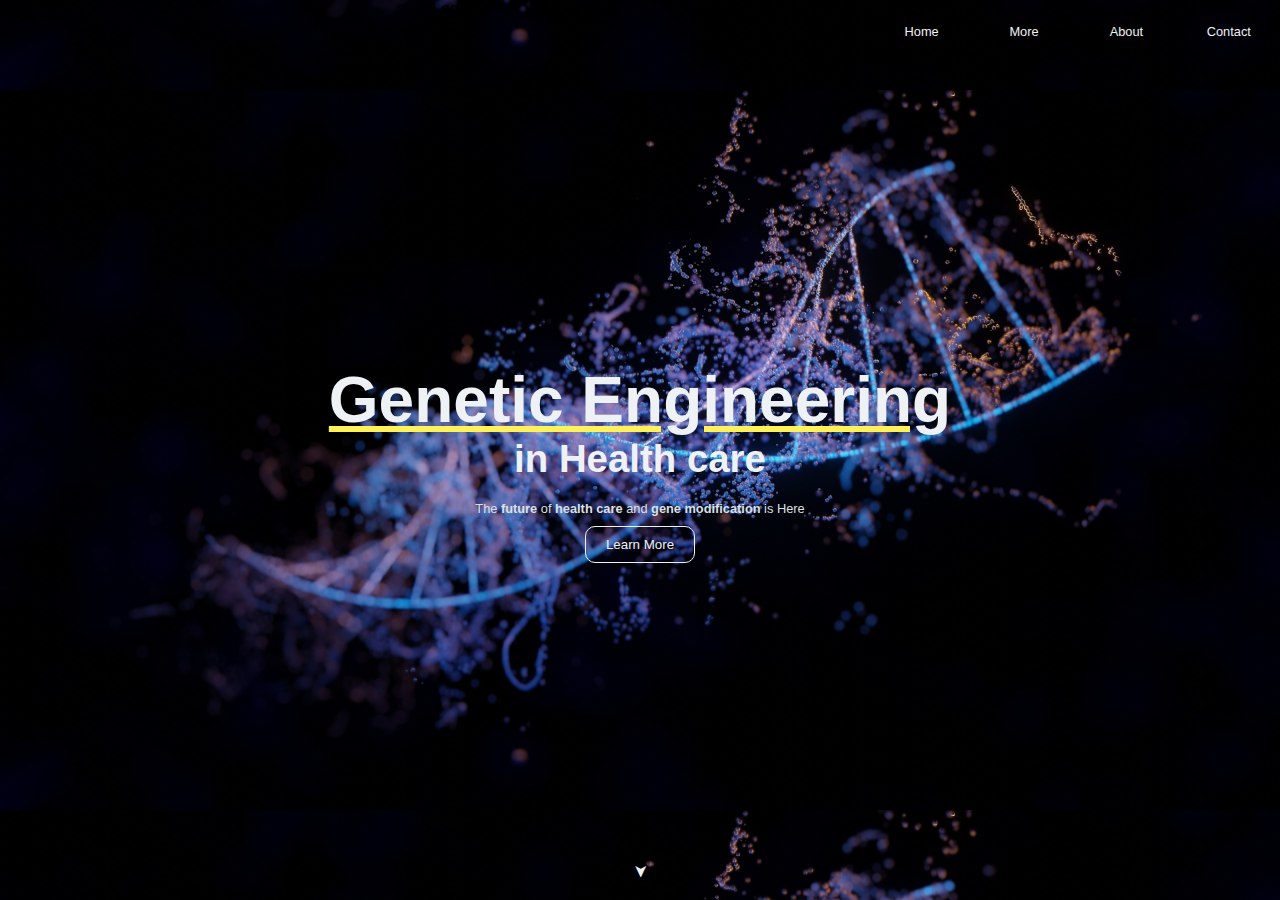
==== Pages/home.html @ 0e8043b5 "Add files via upload" ====
<!DOCTYPE html>
<html lang="en">
<head>
    <meta charset="UTF-8">
    <meta name="viewport" content="width=device-width, initial-scale=1.0">
    <link rel="stylesheet" href="../Styles/common.css">
    <link rel="stylesheet" href="../Styles/home.css">
    <title>Home</title>
</head>
<body>
    <div id="header-container">
        <div>side</div>
        Logo
        <div id="header-button-container">
            <button class="header-buttons">Home</button>
            <button class="header-buttons">More</button>
            <button class="header-buttons">About</button>
            <button class="header-buttons">Contact</button>
        </div>
    </div>
    <div id="front-container">
        <div></div>
        <div id="front-title-container">
            <h1>Genetic Engineering</h1>
            <h3>in Health care</h3>
            <p>The <b>future</b> of <b>health care</b> and <b>gene modification</b> is Here</p>
            <button id="front-more-button">Learn More</button>
        </div>
        <h5>➤</h5>
    </div>
</body>
</html>
---- Styles/common.css ----
:root{
    --light-text:#dce0e4;
    --text:#eff2f5;
    --transparent: #00000079;
    --darker:#0d1013;
    --dark:#12161a;
    --med:#1a2128;
    --contrast:#fff158;
}

*{
    font-family: 'Gill Sans', 'Gill Sans MT', Calibri, 'Trebuchet MS', sans-serif;
    margin:0;
    padding:0;
    -webkit-user-select: none; /* Safari */
    -ms-user-select: none; /* IE 10 and IE 11 */
    user-select: none; /* Standard syntax */
}

#header-container{
    display: flex;
    align-items: stretch;

    justify-content: space-between;

    /* background-color: var(--transparent); */

    width: 100%;
    height: 7vh;
}

#header-button-container{
    display: flex;
    align-items: stretch;
    flex-direction: row;
}

.header-buttons{
    width: 8vw;
    text-align: center;
    color: var(--text);
    background-color: transparent;
    border: none;
}

.header-buttons {
    display: inline-block;
    position: relative;
    background-color: transparent;
    color:var(--text);
    font-size: 1vw;
}

.header-buttons::after {
    content: '';
    position: absolute;
    width: 100%;
    transform: scaleX(0);
    height: 2px;
    bottom: 0;
    left: 0;
    background-color: var(--text);
    transform-origin: bottom center;
    transition: transform 0.25s ease-out;
}

.header-buttons:hover::after {
    transform: scaleX(1);
    transform-origin: bottom center;
}
---- Styles/home.css ----
/* Front Page */
body{
    display: flex;
    flex-direction: column;
    margin:0;
    border:0;
    background-image: url("../Assets/background.jpg");
    background-position: center;
    background-size: 100%;
    animation-name: background-bs;
    animation-duration: 30s;
    animation-iteration-count: infinite;
}

#front-container{
    display: flex;
    flex-direction: column;
    justify-content: space-between;
    align-items: center;
    height: 93vh;
    
}

@keyframes background-bs{
    0% {background-size: 100%;}
    50% {background-size: 120%;}
    100% {background-size: 100%;}
}

#front-title-container{
    display: flex;
    flex-direction: column;
    align-items: center;
    justify-content:center;
}

#front-title-container>h1{
    font-size:5vw;
    color: var(--text);
    font-family: Helvetica, sans-serif;
    text-decoration: underline;
    text-decoration-color: var(--contrast);
}

#front-title-container>h3{
    font-size:3vw;
    color: var(--text);
    font-family: Helvetica, sans-serif;
}

#front-title-container>p{
    font-size:1vw;
    margin-top: 20px;
    color: var(--light-text);
}

#front-container>h5{
    font-size:1.2vw;
    color: var(--text);
    margin-bottom:20px;
    transition: font-size 1s;
    transform: rotate(90deg);
    animation-name: hover;
    animation-timing-function: linear;
    animation-duration:3s;
    animation-iteration-count: infinite;
}

#front-container>h5:hover{
    font-size:1.7vw;
}

@keyframes hover{
    0% {transform: translateY(0px) rotate(90deg);}
    25% {transform: translateY(5px) rotate(90deg);}
    50% {transform: translateY(0px) rotate(90deg);}
    75% {transform: translateY(-5px) rotate(90deg);}
    100% {transform: translateY(0px) rotate(90deg);}
}

#front-more-button{
    background-color: transparent;
    border: solid var(--text);
    border-width: 1px;
    color: var(--text);
    padding: 10px 20px;
    margin-top: 10px;
    border-radius: 10px;
    transition: border-width 0.1s;
}

#front-more-button:hover{
    background-color: var(--transparent);
    border-width: 2px;
}
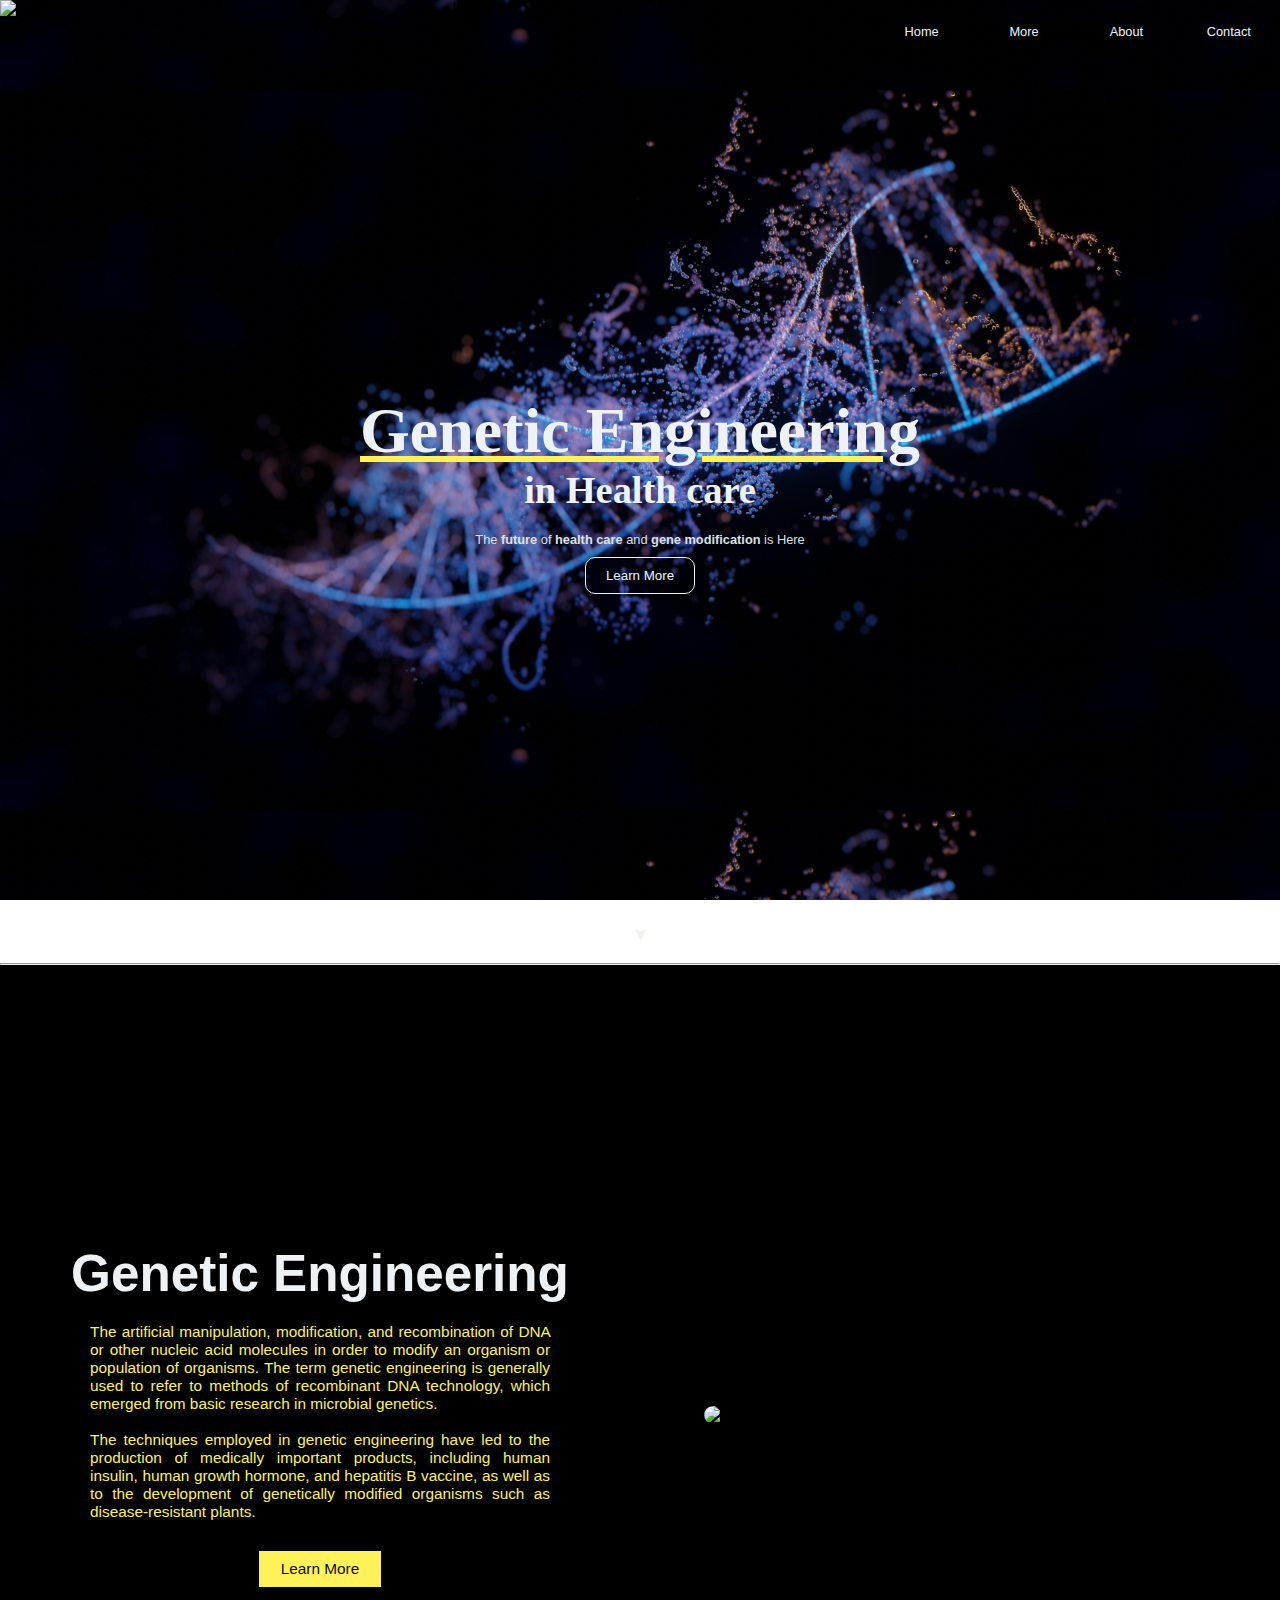
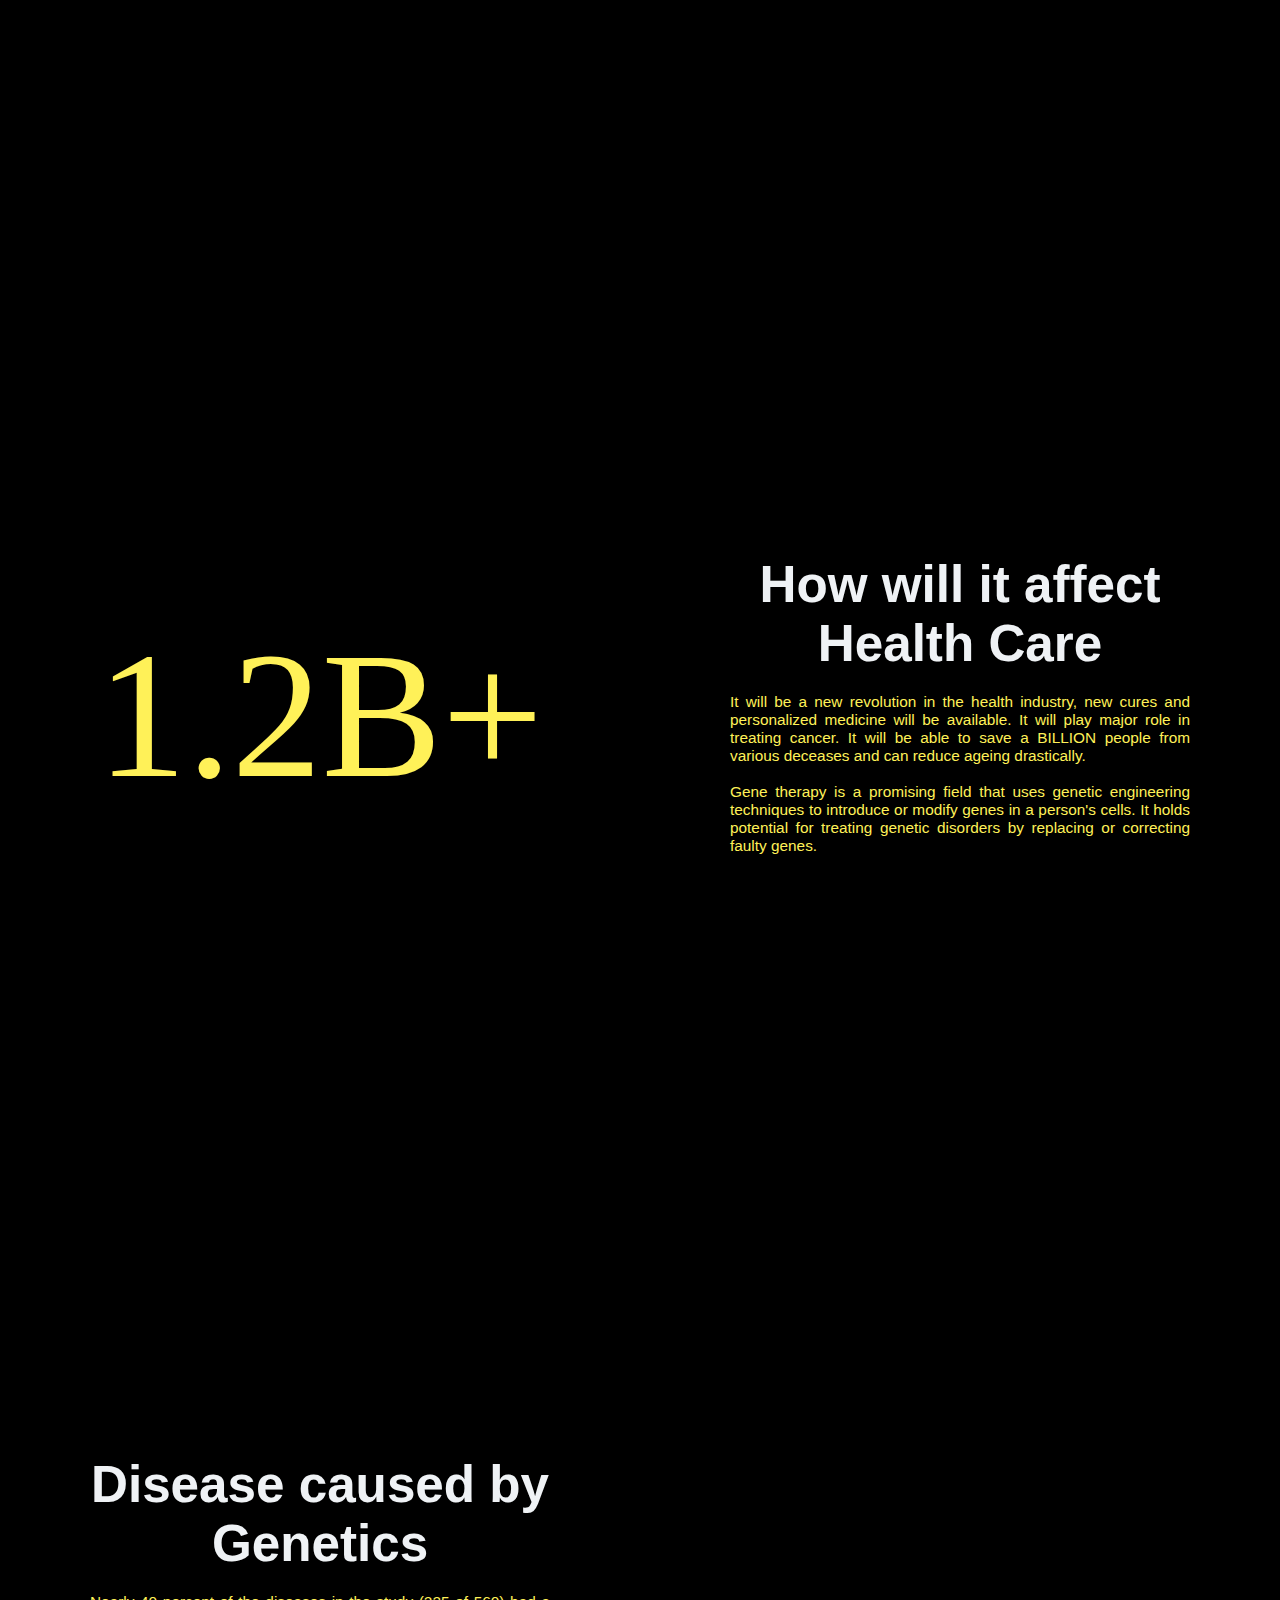
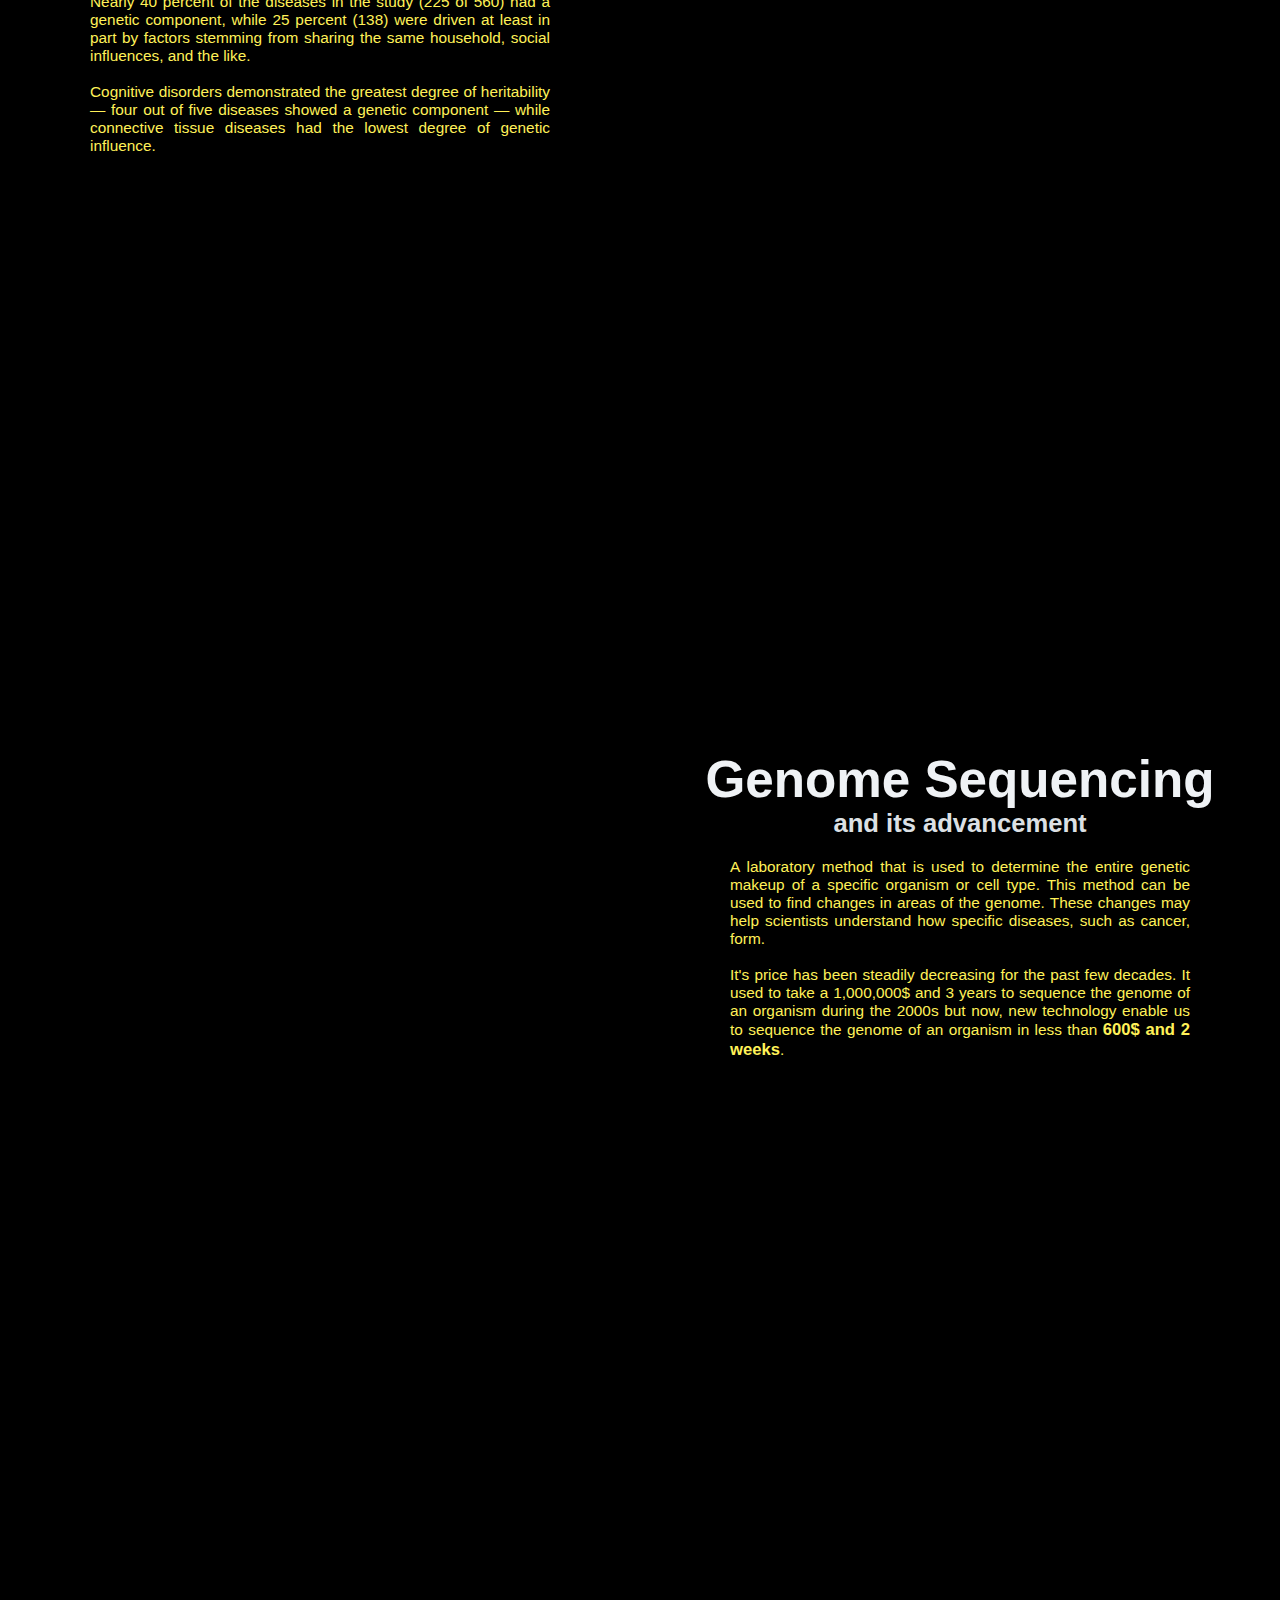
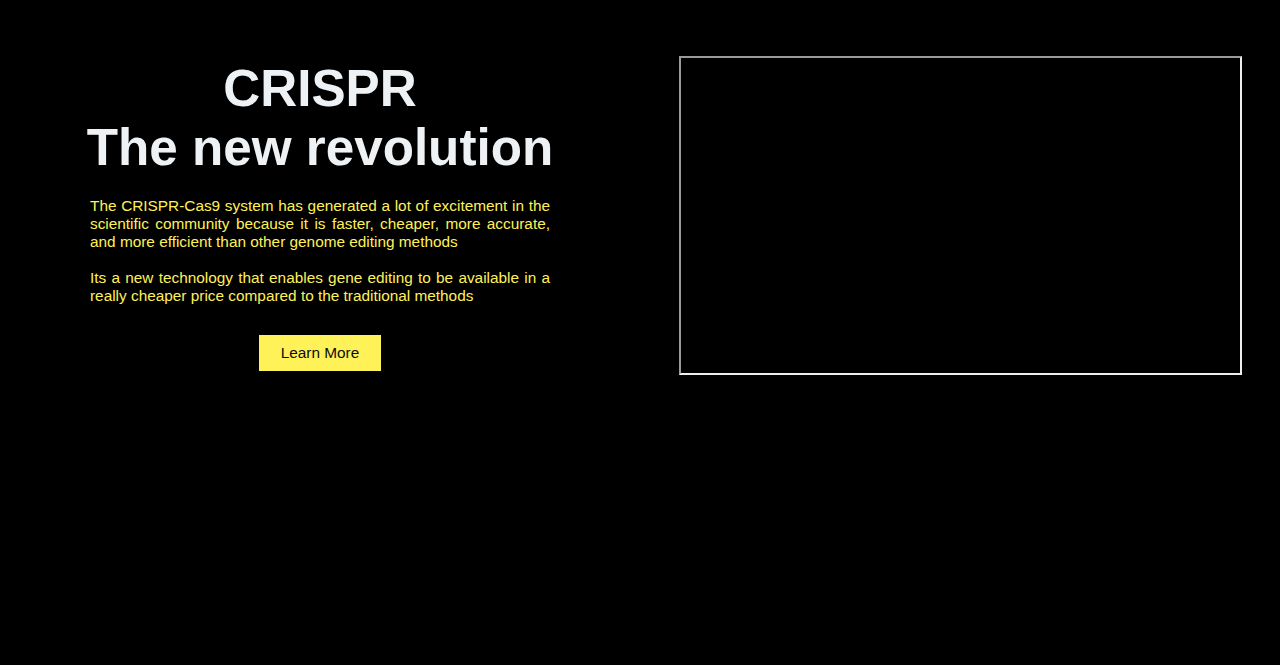
==== commit aa75a30f: "Add files via upload" ====
--- a/Pages/home.html
+++ b/Pages/home.html
@@ -5,28 +5,167 @@
     <meta name="viewport" content="width=device-width, initial-scale=1.0">
     <link rel="stylesheet" href="../Styles/common.css">
     <link rel="stylesheet" href="../Styles/home.css">
+    <script src="https://cdn.jsdelivr.net/npm/chart.js"></script>
     <title>Home</title>
 </head>
 <body>
     <div id="header-container">
-        <div>side</div>
+        <img src="../Assets/Logo.png" alt="Logo" width="70vw" height="70vw">
         Logo
         <div id="header-button-container">
             <button class="header-buttons">Home</button>
-            <button class="header-buttons">More</button>
-            <button class="header-buttons">About</button>
-            <button class="header-buttons">Contact</button>
+            <button class="header-buttons" onclick="window.location = './more.html'">More</button>
+            <button class="header-buttons" onclick="window.location = './about.html'">About</button>
+            <button class="header-buttons" onclick="window.location = './contact.html'">Contact</button>
         </div>
     </div>
-    <div id="front-container">
-        <div></div>
-        <div id="front-title-container">
-            <h1>Genetic Engineering</h1>
-            <h3>in Health care</h3>
-            <p>The <b>future</b> of <b>health care</b> and <b>gene modification</b> is Here</p>
-            <button id="front-more-button">Learn More</button>
+    <div id="cover">
+        <div id="front-container">
+            <div></div>
+            <div id="front-title-container">
+                <h1>Genetic Engineering</h1>
+                <h3>in Health care</h3>
+                <p>The <b>future</b> of <b>health care</b> and <b>gene modification</b> is Here</p>
+                <button id="front-more-button" onclick="window.location = '#GeneEng-main'">Learn More</button>
+            </div>
+            <h5>➤</h5>
         </div>
-        <h5>➤</h5>
     </div>
+    <hr>
+    <div class="screen-container" >
+        <div class="content-seperator" id="GeneEng-main">
+            <h1 >Genetic Engineering</h1>
+            <p>
+                <!-- Genetic engineering is a field of biotechnology that involves manipulating the 
+                genetic material <span class="white">(DNA)</span> of organisms to alter their traits or characteristics. 
+                It allows scientists to introduce or modify specific genes in an organism's genome, 
+                leading to changes in its <span class="white">phenotype</span> (observable traits) or function. This process can 
+                have applications in various areas, including agriculture, medicine, and industry, with 
+                the aim of improving crop yields, developing <span class="white">new treatments for diseases</span>, or creating 
+                novel biological products. -->
+
+                The artificial <span class="white">manipulation</span>, <span class="white">modification</span>, and <span class="white">recombination</span> of <span class="white">DNA</span> or other nucleic acid
+                molecules in order to modify an organism or population of organisms. The term <span class="white">genetic engineering</span> 
+                is generally used to refer to methods of recombinant <span class="white">DNA</span> technology, which
+                emerged from basic research in microbial genetics. <br><br> The techniques employed in genetic 
+                engineering have led to the production of medically important products, including 
+                <span class="white">human insulin</span>, <span class="white">human growth hormone</span>, and <span class="white">hepatitis B vaccine</span>, as well as to the development
+                of genetically modified organisms such as <span class="white">disease-resistant plants</span>.
+            </p>
+            <button class="learnmore-button" onclick="window.location = './more.html#GeneEng-more'">Learn More</button>
+        </div>
+        <div class="content-seperator" style="display:flex; justify-content: center; align-items: center;">
+            <img src="../Assets/DNAs.png" alt="dna" class="image">
+        </div>
+    </div>
+    <!-- <hr> -->
+    <div class="screen-container">
+        
+        <div class="content-seperator" style="display:flex; justify-content: center; align-items: center;">
+            <span style="color: var(--contrast);font-size: 20vh;font-family: fantasy;">1.2B+</span>            
+        </div>
+        <div class="content-seperator">
+            <h1>How will it affect <br>Health Care</h1>
+            <p>
+                It will be a new revolution in the health industry, new cures and <span class="white">personalized medicine</span>
+                will be available. It will play major role in treating <span class="white">cancer</span>. It will be able to save
+                a <span class="white">BILLION</span> people from various deceases and can reduce ageing drastically. <br><br>
+
+                Gene therapy is a promising field that uses <span class="white">genetic engineering</span> techniques to 
+                introduce or <span class="white">modify genes</span> in a person's cells. It holds potential for treating 
+                genetic disorders by replacing or correcting faulty genes.
+            </p>
+        </div>
+    </div>
+    <!-- <hr> -->
+    <div class="screen-container">
+        <div class="content-seperator">
+            <h1>Disease caused by Genetics </h1>
+            <p>
+                Nearly <span class="white">40 percent</span> of the diseases in the study (225 of 560) 
+                had a <span class="white">genetic component</span>, while 25 percent (138) were driven at least in part by 
+                factors stemming from sharing the same household, social influences, and the like.<br><br> 
+                <span class="white">Cognitive disorders</span> demonstrated the greatest degree of 
+                heritability — <span class="white">four out of five diseases </span> showed a genetic 
+                component — while <span class="white">connective tissue</span> diseases had the 
+                lowest degree of genetic influence.
+            </p>
+        </div>
+        <div class="content-seperator" style="display:flex; justify-content: center; align-items: center;">
+            <div class="container chart" data-size="300" data-value="40" data-arrow="up"></div>
+        </div>
+    </div>
+    <!-- <hr> -->
+    <div class="screen-container">
+        
+        <div class="content-seperator" style="display:flex; justify-content: center; align-items: center;">
+            <canvas id="cost-chart"></canvas>            
+        </div>
+        <div class="content-seperator">
+            <h1>Genome Sequencing <br></h1>
+            <h3>and its advancement</h3>
+            <p>
+                A <span class="white">laboratory</span> method that is used to determine the entire <span class="white">genetic makeup</span> of a specific 
+                <span class="white">organism</span> or cell type. This method can be used to find changes in areas of the genome. 
+                These changes may help <span class="white">scientists</span> understand how specific <span class="white">diseases</span>, such as cancer, form.
+                <br><br>
+                It's price has been steadily <span class="white">decreasing</span> for the past few decades. It used to take a
+                <span class="white">1,000,000$ and 3 years</span> to sequence the genome of an organism during the 2000s but
+                now, new technology enable us to sequence the genome of an organism in less than <b><span class="white" style="font-size: 1.3vw;">600$ and 2 weeks</span></b>.
+            </p>
+        </div>
+    </div>
+    <!-- <hr> -->
+    <div class="screen-container">
+        <div class="content-seperator" >
+            <h1>CRISPR <br>The new revolution</h1>
+            <p>
+                The <span class="white">CRISPR-Cas9</span> system has generated a lot of excitement in the scientific community 
+                because it is <span class="white">faster, cheaper, more accurate</span>, and more <span class="white">efficient</span> than other genome 
+                editing methods
+                <br><br>
+                Its a new technology that enables gene editing to be available in a really <span class="white">cheaper</span> price
+                compared to the traditional methods
+            </p>
+            <button class="learnmore-button" onclick="window.location = './more.html#CRISPR-more'">Learn More</button>
+        </div>
+        <div class="content-seperator" style="display:flex; justify-content: center; align-items: center;">
+            <iframe width="559" height="315"
+            src="https://www.youtube.com/embed/jAhjPd4uNFY">
+            </iframe>        
+        </div>
+    </div>
+    <script src="../Scripts/donut-chart.js"></script>
+    <script>
+        const ctx = document.getElementById('cost-chart');
+      
+        new Chart(ctx, {
+          type: 'line',
+          data: {
+            labels: ["2007","2010","2014","Now"],
+            datasets: [{
+                label: 'Cost in $',
+                data: [1000000, 100000, 1000, 600],
+                borderWidth: 1,
+                backgroundColor: '#ffea0011',
+                borderColor:'#ffea00',
+                color:'#ffea00'
+            }]
+          },
+          options: {
+            scales: {
+              y: {
+                beginAtZero: true
+              }
+            },
+            plugins: {
+                title: {
+                    display: true,
+                    text: 'Cost of Genome Sequencing'
+                }
+            },
+          },
+        });
+      </script>
 </body>
 </html>--- a/Styles/home.css
+++ b/Styles/home.css
@@ -3,21 +3,26 @@
     display: flex;
     flex-direction: column;
     margin:0;
-    border:0;
+    border:0;  
     background-image: url("../Assets/background.jpg");
     background-position: center;
     background-size: 100%;
+    background-attachment: fixed;
     animation-name: background-bs;
     animation-duration: 30s;
-    animation-iteration-count: infinite;
+    animation-iteration-count: infinite; 
 }
+
+/* #cover{
+    
+} */
 
 #front-container{
     display: flex;
     flex-direction: column;
     justify-content: space-between;
     align-items: center;
-    height: 93vh;
+    height: 100vh;
     
 }
 
@@ -37,7 +42,7 @@
 #front-title-container>h1{
     font-size:5vw;
     color: var(--text);
-    font-family: Helvetica, sans-serif;
+    font-family: 'Trebuchet MS';
     text-decoration: underline;
     text-decoration-color: var(--contrast);
 }
@@ -45,7 +50,7 @@
 #front-title-container>h3{
     font-size:3vw;
     color: var(--text);
-    font-family: Helvetica, sans-serif;
+    font-family: 'Trebuchet MS';
 }
 
 #front-title-container>p{
@@ -92,4 +97,95 @@
 #front-more-button:hover{
     background-color: var(--transparent);
     border-width: 2px;
-}+}
+
+.screen-container{
+    display:flex;
+    flex-direction: row;
+    height: 100vh;
+    background-color: black;
+
+    background-image: url("../Assets/background-dark.jpg");
+    background-position: center;
+    background-size: 100%;
+    background-attachment: fixed;
+    animation-name: background-bs;
+    animation-duration: 30s;
+    animation-iteration-count: infinite;
+}
+
+.content-seperator{
+    display: flex;
+    flex-direction: column;
+    align-items: center;
+    justify-content:center;
+    width: 50vw;
+}
+
+.content-seperator>h1{
+    color: var(--text);
+    font-size: 4vw;
+    align-items: center;
+    text-align: center;
+}
+
+.content-seperator>h3{
+    color: var(--light-text);
+    font-size: 2vw;
+}
+
+.content-seperator>p{
+    color: var(--contrast);
+    padding: 20px 90px;
+    font-size: 1.2vw;
+    text-align: justify;
+
+    
+}
+
+.learnmore-button{
+    margin-top: 10px;
+    padding: 7px 20px;
+    font-size: 1.2vw;
+    align-self: center;
+
+    background-color: var(--contrast);
+    color: #0c0c0c;
+    border-style:solid;
+    border-color: var(--contrast);
+
+    transition: all 0.3s;
+}
+
+.learnmore-button:hover{
+    background-color: transparent;
+    color: var(--contrast);
+}
+
+.image{
+    width:40vw; 
+    /* border:4px solid var(--contrast);  */
+    border-radius: 20px;
+    /* transition: transform 1s; */
+    animation-name: rotation;
+    animation-duration: 50s;
+    animation-iteration-count: infinite;
+    animation-timing-function: linear;
+}
+
+/* .image:hover{
+    transform: rotate(65deg);
+} */
+
+@keyframes rotation {
+    0%{
+        transform: scale(100%) rotate(45deg);
+    }
+
+    100%{
+        transform: scale(100%) rotate(360deg);
+    }
+}
+
+/* .wrapper {
+} */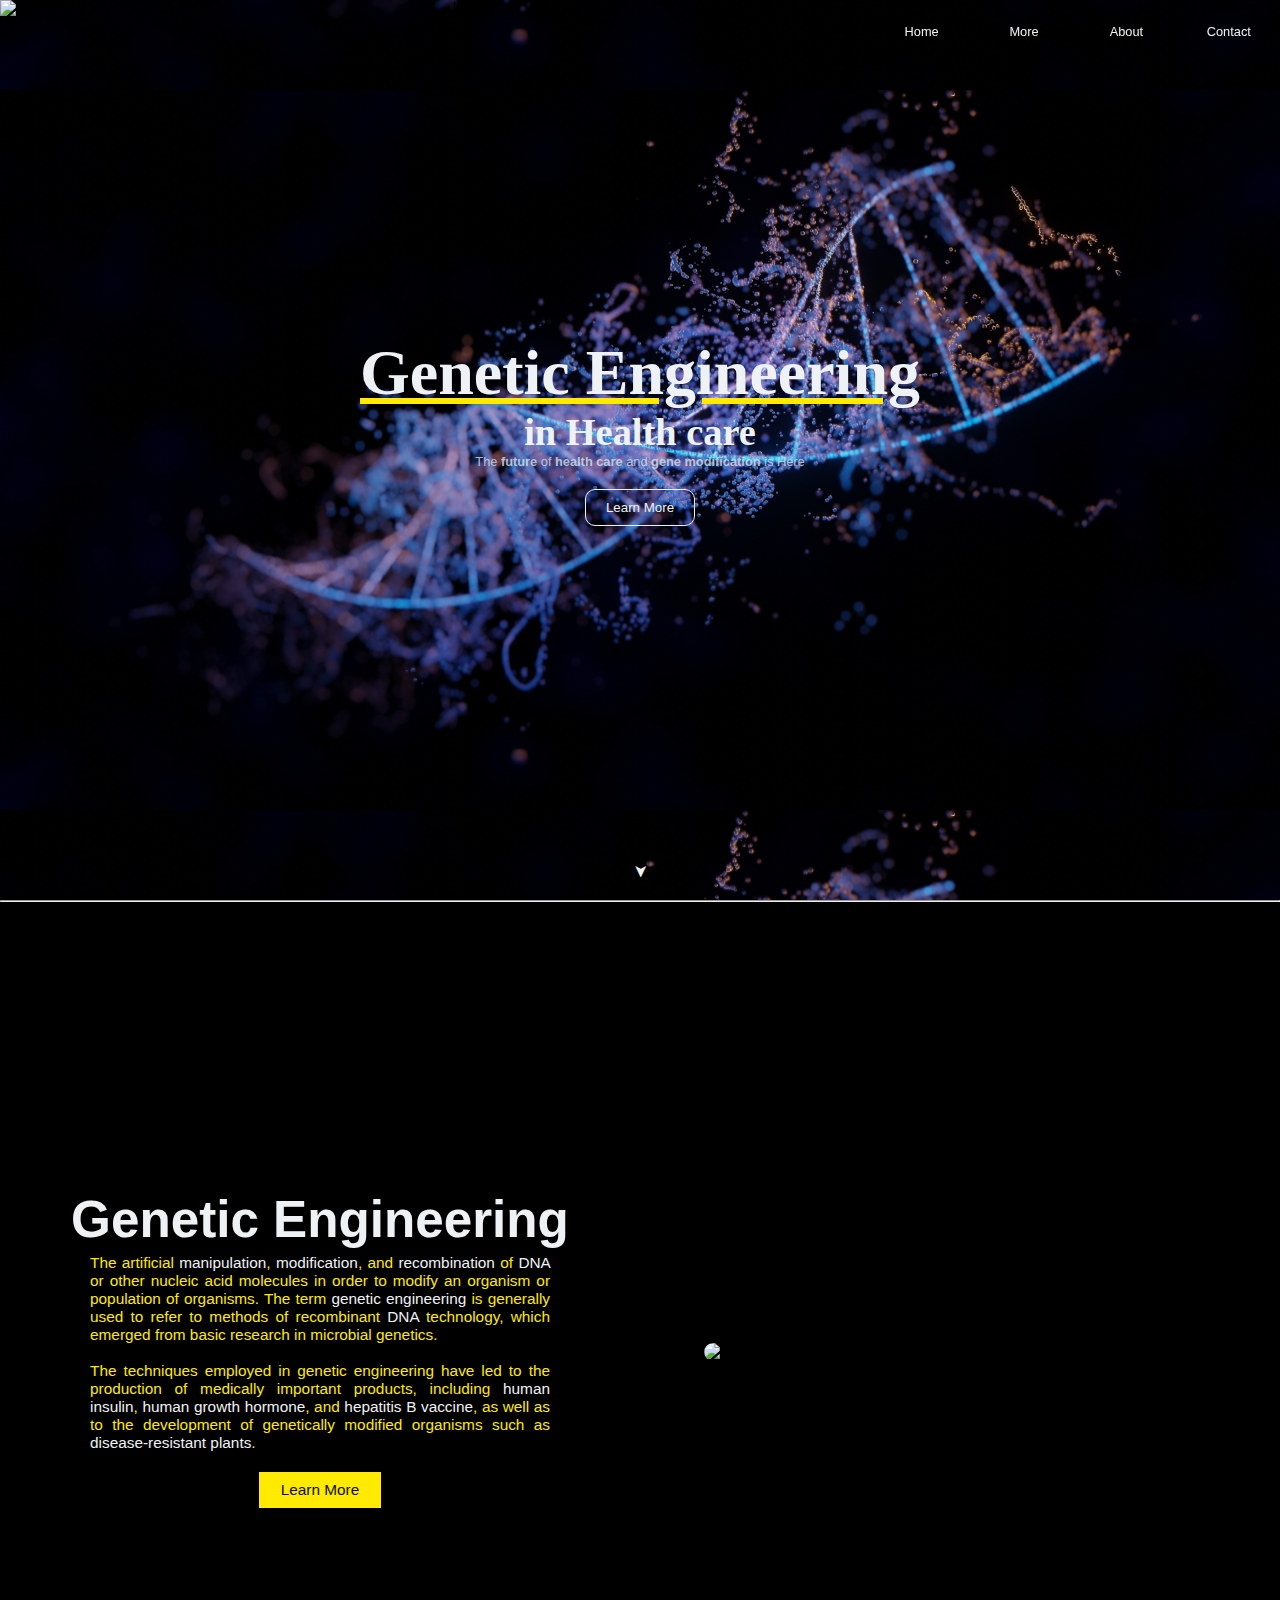
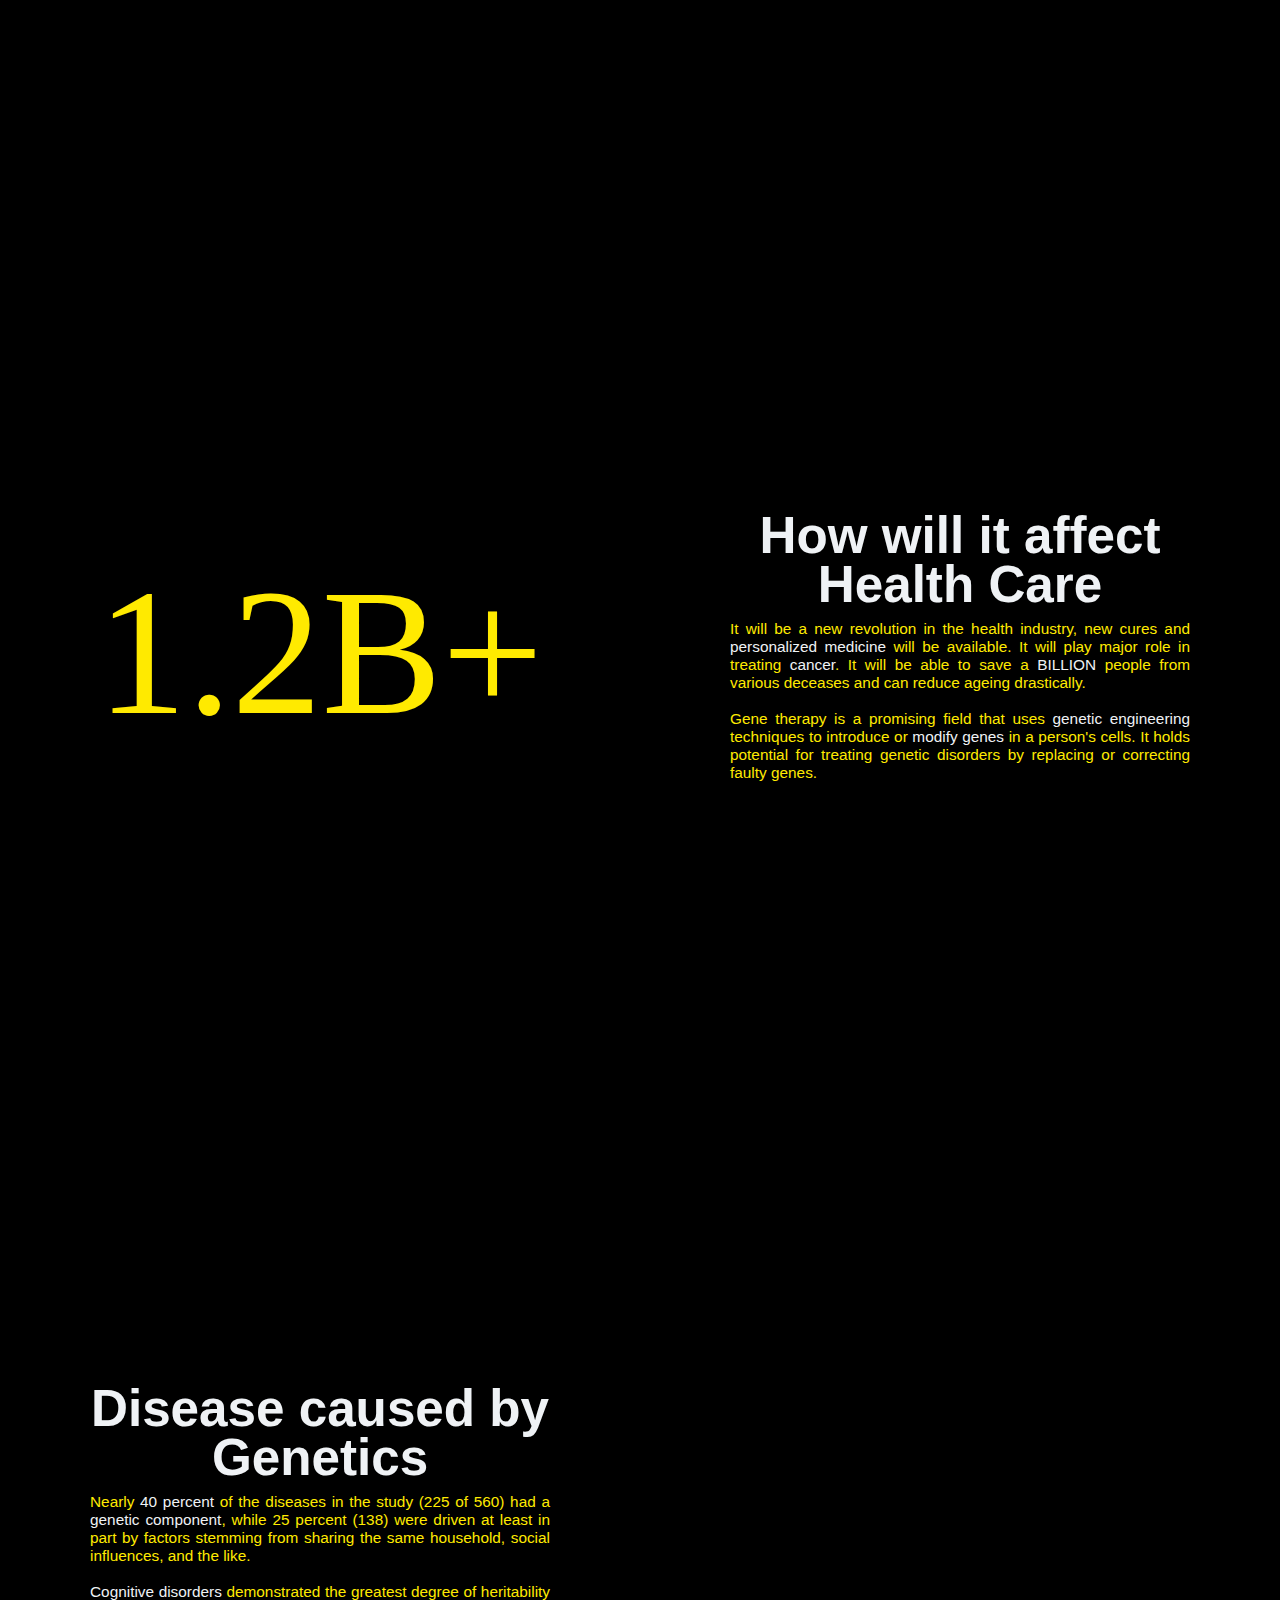
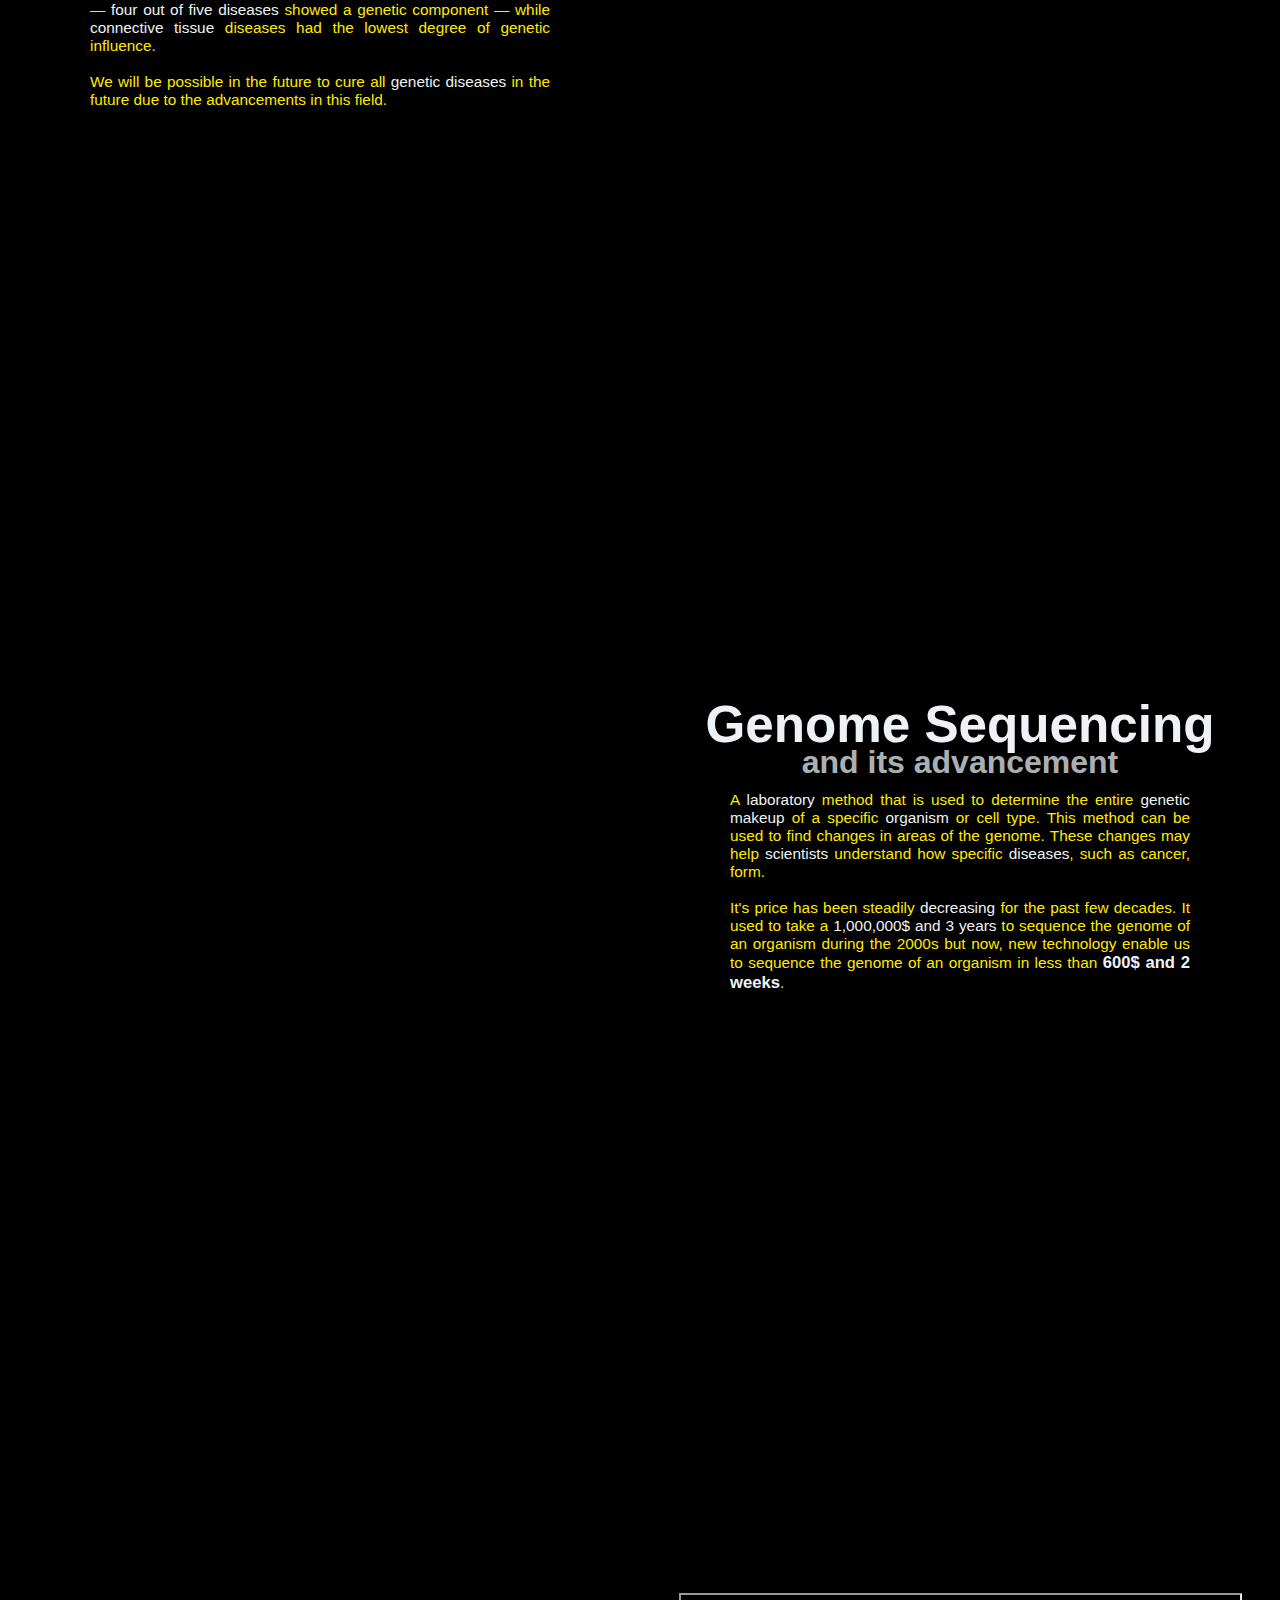
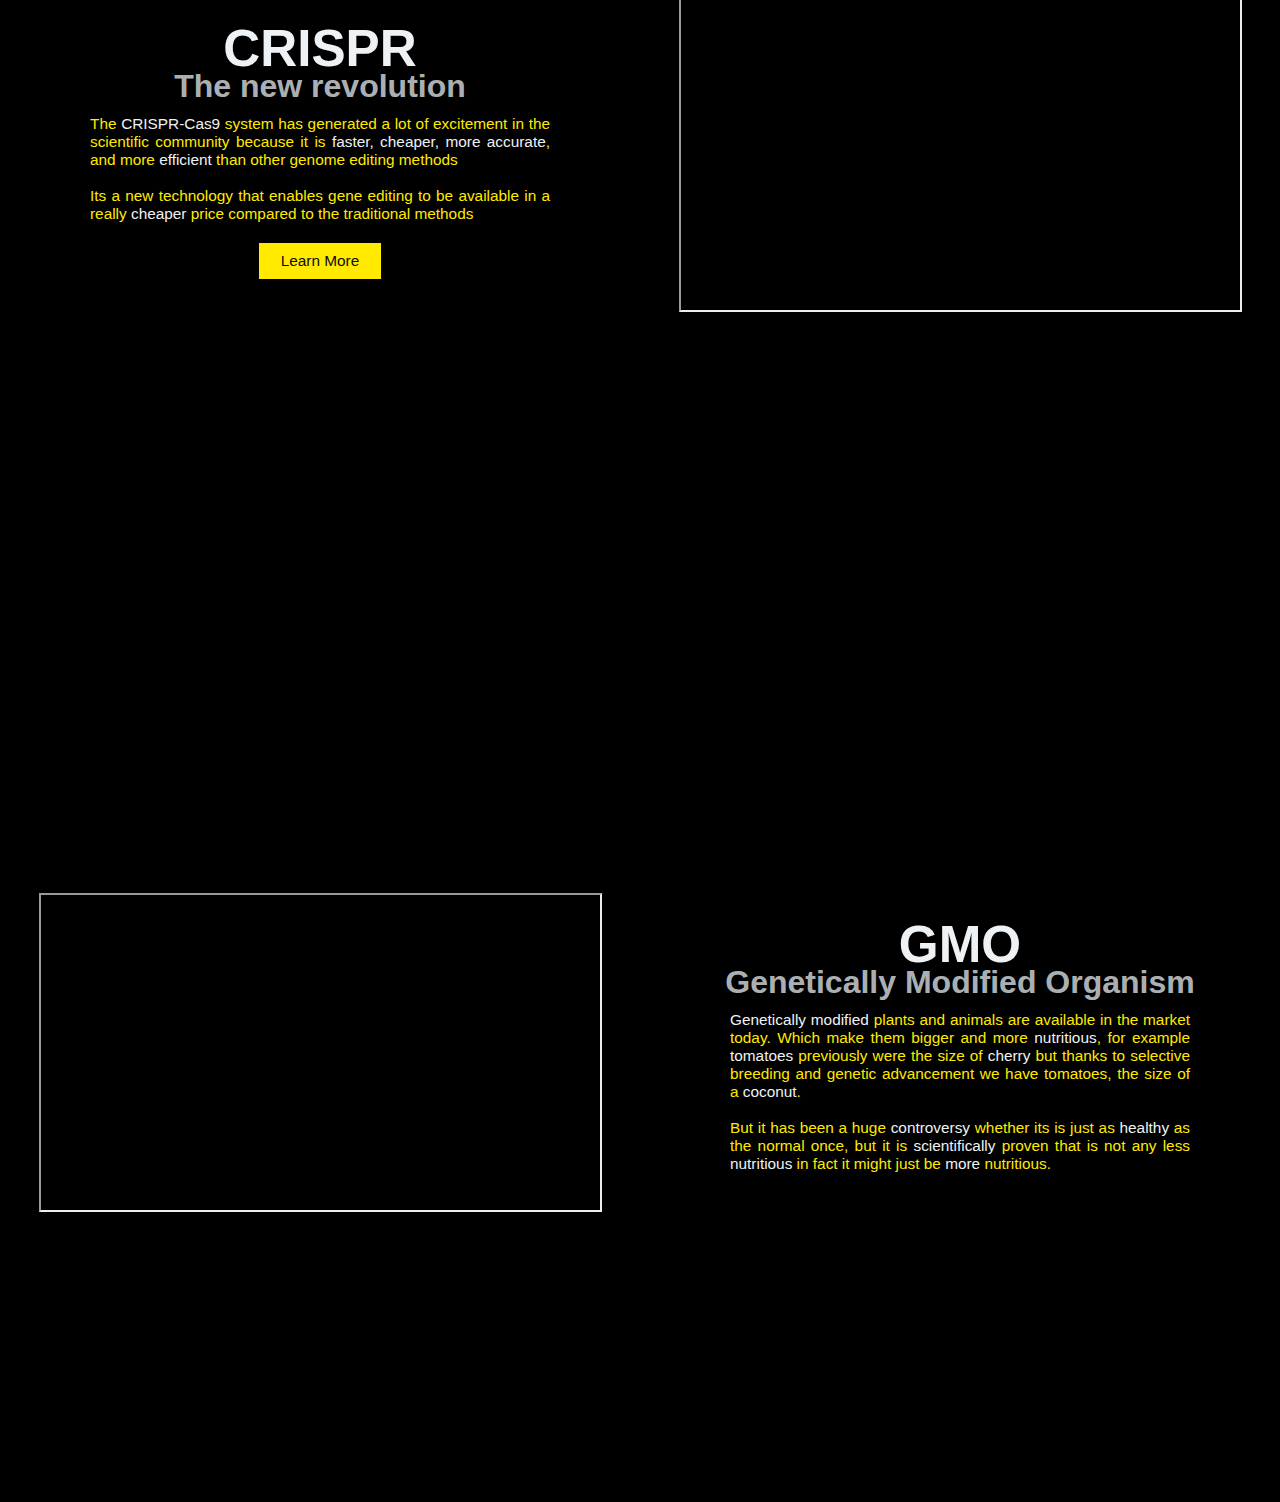
==== commit d69b4e87: "Added ReadMe and About markdown pages" ====
--- a/Pages/home.html
+++ b/Pages/home.html
@@ -89,6 +89,9 @@
                 heritability — <span class="white">four out of five diseases </span> showed a genetic 
                 component — while <span class="white">connective tissue</span> diseases had the 
                 lowest degree of genetic influence.
+                <br><br>
+                We will be possible in the future to cure all <span class="white">genetic diseases</span> in the future due to
+                the advancements in this field.
             </p>
         </div>
         <div class="content-seperator" style="display:flex; justify-content: center; align-items: center;">
@@ -102,7 +105,7 @@
             <canvas id="cost-chart"></canvas>            
         </div>
         <div class="content-seperator">
-            <h1>Genome Sequencing <br></h1>
+            <h1>Genome Sequencing</h1>
             <h3>and its advancement</h3>
             <p>
                 A <span class="white">laboratory</span> method that is used to determine the entire <span class="white">genetic makeup</span> of a specific 
@@ -118,7 +121,8 @@
     <!-- <hr> -->
     <div class="screen-container">
         <div class="content-seperator" >
-            <h1>CRISPR <br>The new revolution</h1>
+            <h1>CRISPR </h1>
+            <h3>The new revolution</h3>
             <p>
                 The <span class="white">CRISPR-Cas9</span> system has generated a lot of excitement in the scientific community 
                 because it is <span class="white">faster, cheaper, more accurate</span>, and more <span class="white">efficient</span> than other genome 
@@ -133,6 +137,22 @@
             <iframe width="559" height="315"
             src="https://www.youtube.com/embed/jAhjPd4uNFY">
             </iframe>        
+        </div>
+    </div>
+    <div class="screen-container">
+        <div class="content-seperator" style="display:flex; justify-content: center; align-items: center;">
+            <iframe width="559" height="315"
+            src="https://www.youtube.com/embed/7TmcXYp8xu4">
+            </iframe>        
+        </div>
+        <div class="content-seperator">
+            <h1>GMO</h1>
+            <h3>Genetically Modified Organism</h3>
+            <p>
+                <span class="white">Genetically modified</span> plants and animals are available in the market today. Which make them bigger and more <span class="white">nutritious</span>, for example <span class="white">tomatoes</span> previously were the size of <span class="white">cherry</span> but thanks to selective breeding and genetic advancement we have tomatoes, the size of a <span class="white">coconut</span>.
+                <br><br>
+                But it has been a huge <span class="white">controversy</span> whether its is just as <span class="white">healthy</span> as the normal once, but it is <span class="white">scientifically</span> proven that is not any less <span class="white">nutritious</span> in fact it might just be <span class="white">more</span> nutritious.
+            </p>
         </div>
     </div>
     <script src="../Scripts/donut-chart.js"></script>
--- a/Styles/common.css
+++ b/Styles/common.css
@@ -1,11 +1,13 @@
 :root{
-    --light-text:#dce0e4;
+    --light-text:#dce0e4ce;
     --text:#eff2f5;
     --transparent: #00000079;
     --darker:#0d1013;
     --dark:#12161a;
     --med:#1a2128;
-    --contrast:#fff158;
+    --contrast:#ffea00;
+    --orange:#ffb62f;
+    --light-orange:#f8b332e2;
 }
 
 *{
@@ -17,12 +19,24 @@
     user-select: none; /* Standard syntax */
 }
 
+body {
+    -ms-overflow-style: none;  /* Internet Explorer 10+ */
+    scrollbar-width: none;  /* Firefox */
+}
+body::-webkit-scrollbar { 
+    display: none;  /* Safari and Chrome */
+}
+
 #header-container{
     display: flex;
     align-items: stretch;
 
     justify-content: space-between;
 
+    position: fixed;
+    top: 0px;
+    right: 0px;
+    z-index: 5000;
     /* background-color: var(--transparent); */
 
     width: 100%;
@@ -30,6 +44,7 @@
 }
 
 #header-button-container{
+    
     display: flex;
     align-items: stretch;
     flex-direction: row;
@@ -61,7 +76,7 @@
     left: 0;
     background-color: var(--text);
     transform-origin: bottom center;
-    transition: transform 0.25s ease-out;
+    transition: transform 0.25s linear;
 }
 
 .header-buttons:hover::after {
@@ -69,3 +84,21 @@
     transform-origin: bottom center;
 }
 
+.white{
+    color: var(--text);
+}
+
+#screen-container{
+    display:flex;
+    flex-direction: row;
+    height: 100vh;
+    /* background-color: rgb(15, 15, 18); */
+}
+
+.content-seperator{
+    display: flex;
+    flex-direction: column;
+    /* align-items: center; */
+    justify-content:center;
+    width: 50vw;
+}--- a/Styles/home.css
+++ b/Styles/home.css
@@ -55,8 +55,12 @@
 
 #front-title-container>p{
     font-size:1vw;
+    /* margin-top: 20px; */
+    color: var(--light-text);
+}
+
+#front-title-container>button{
     margin-top: 20px;
-    color: var(--light-text);
 }
 
 #front-container>h5{
@@ -127,16 +131,19 @@
     font-size: 4vw;
     align-items: center;
     text-align: center;
+
+    line-height: 95%;
 }
 
 .content-seperator>h3{
     color: var(--light-text);
-    font-size: 2vw;
+    margin-top:-5px;
+    font-size: 2.5vw;
 }
 
 .content-seperator>p{
     color: var(--contrast);
-    padding: 20px 90px;
+    padding: 10px 90px;
     font-size: 1.2vw;
     text-align: justify;
 
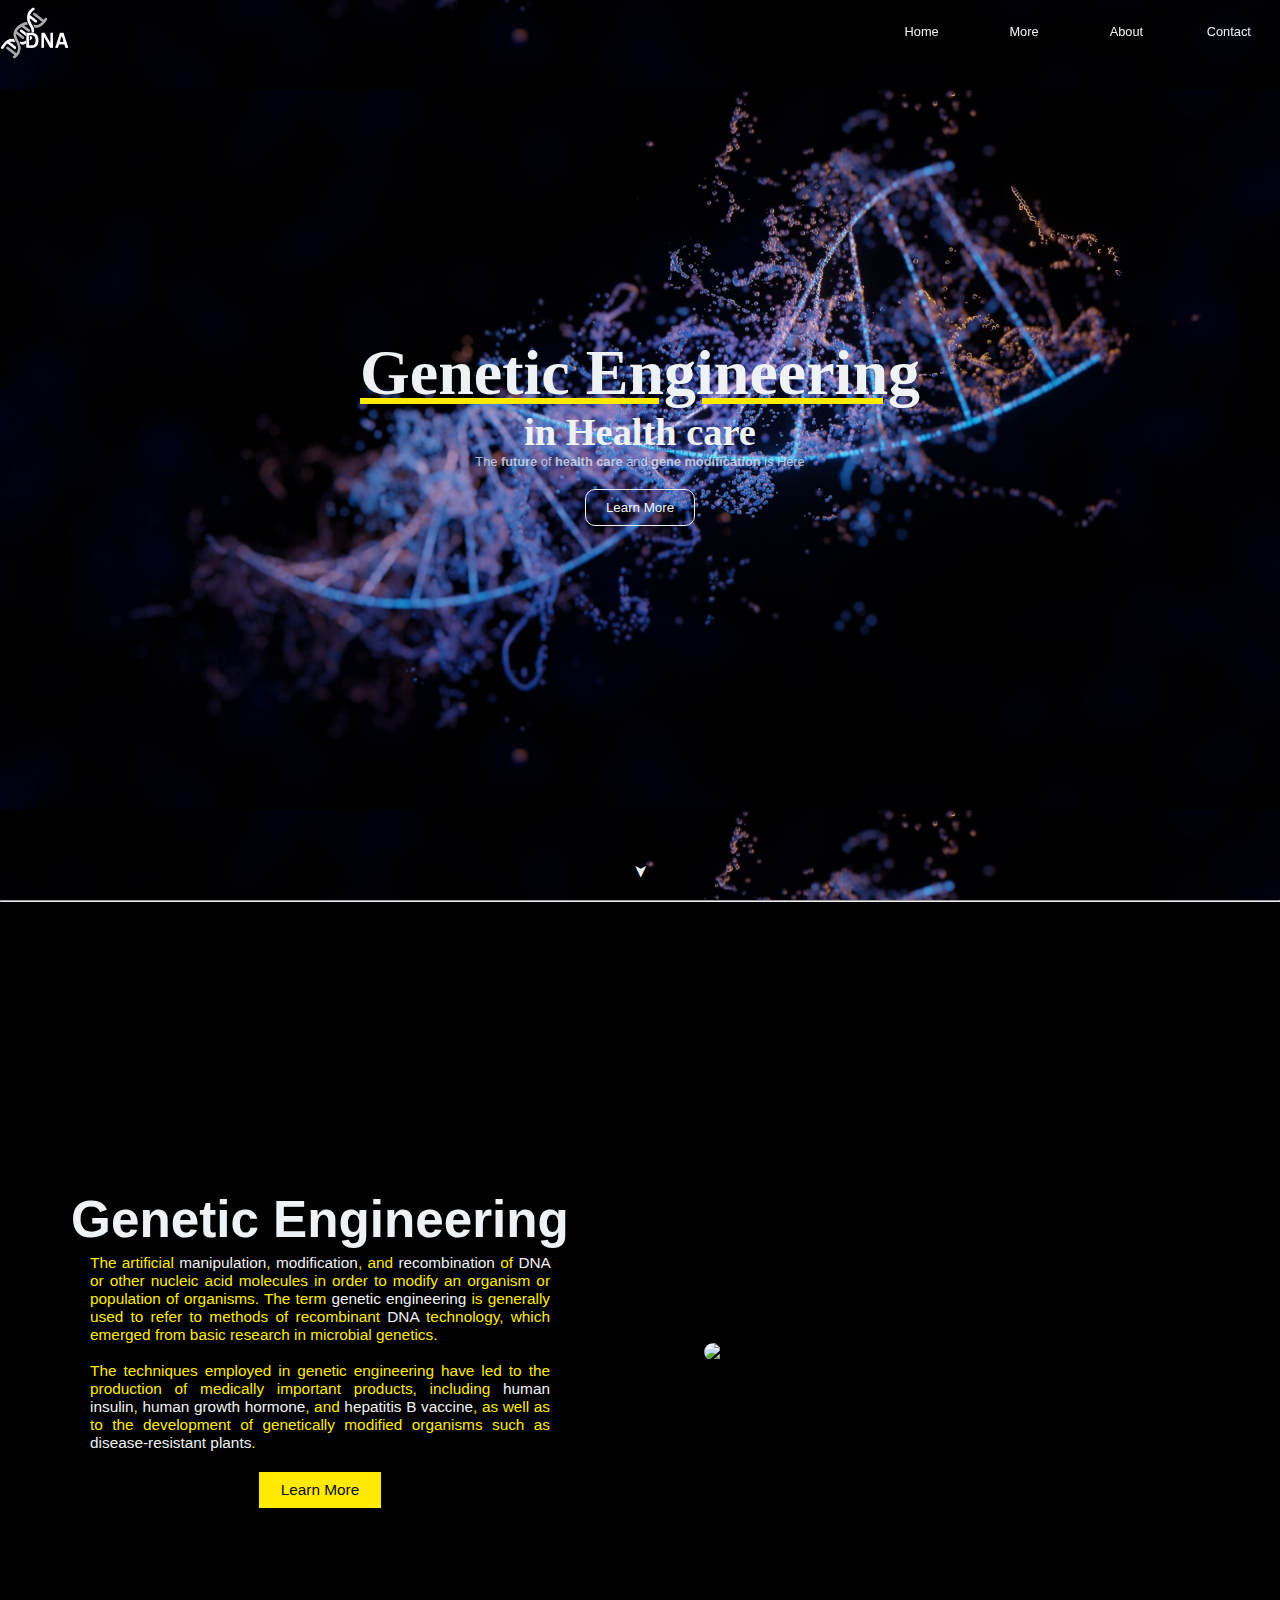
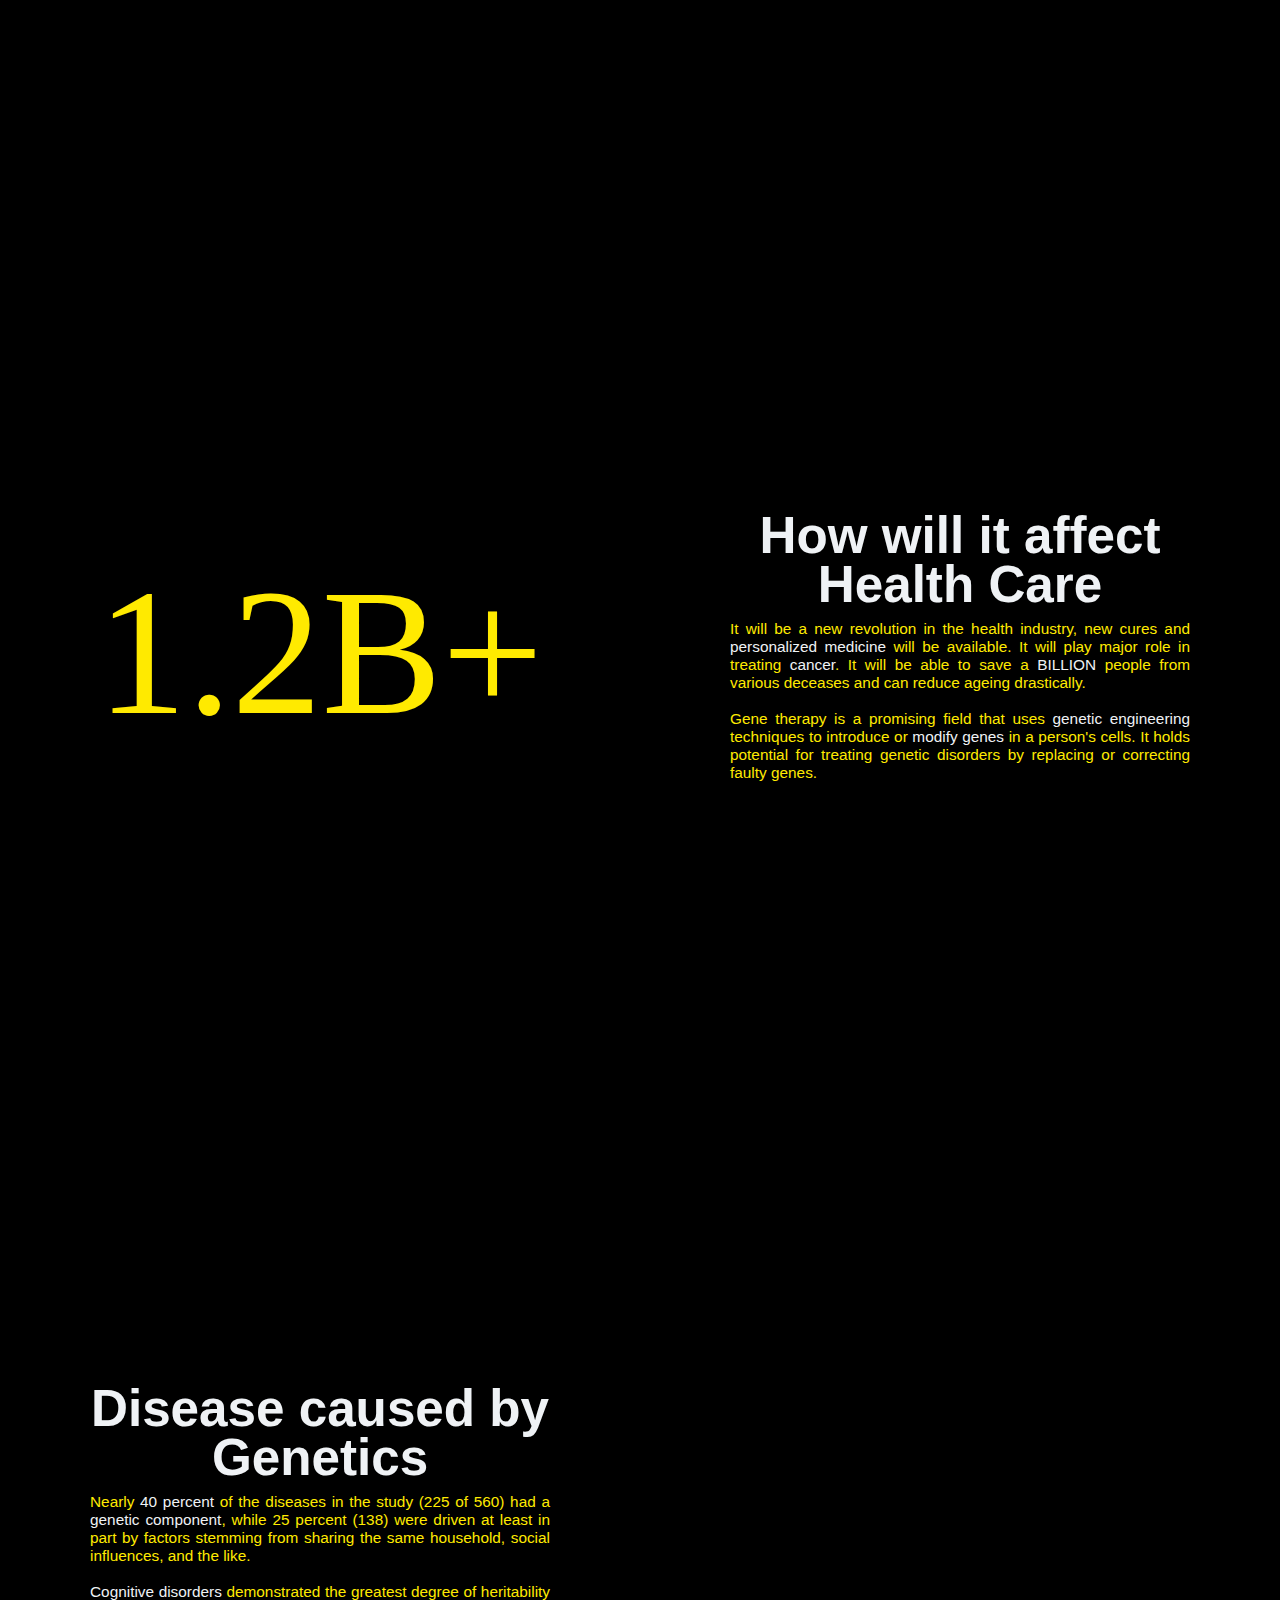
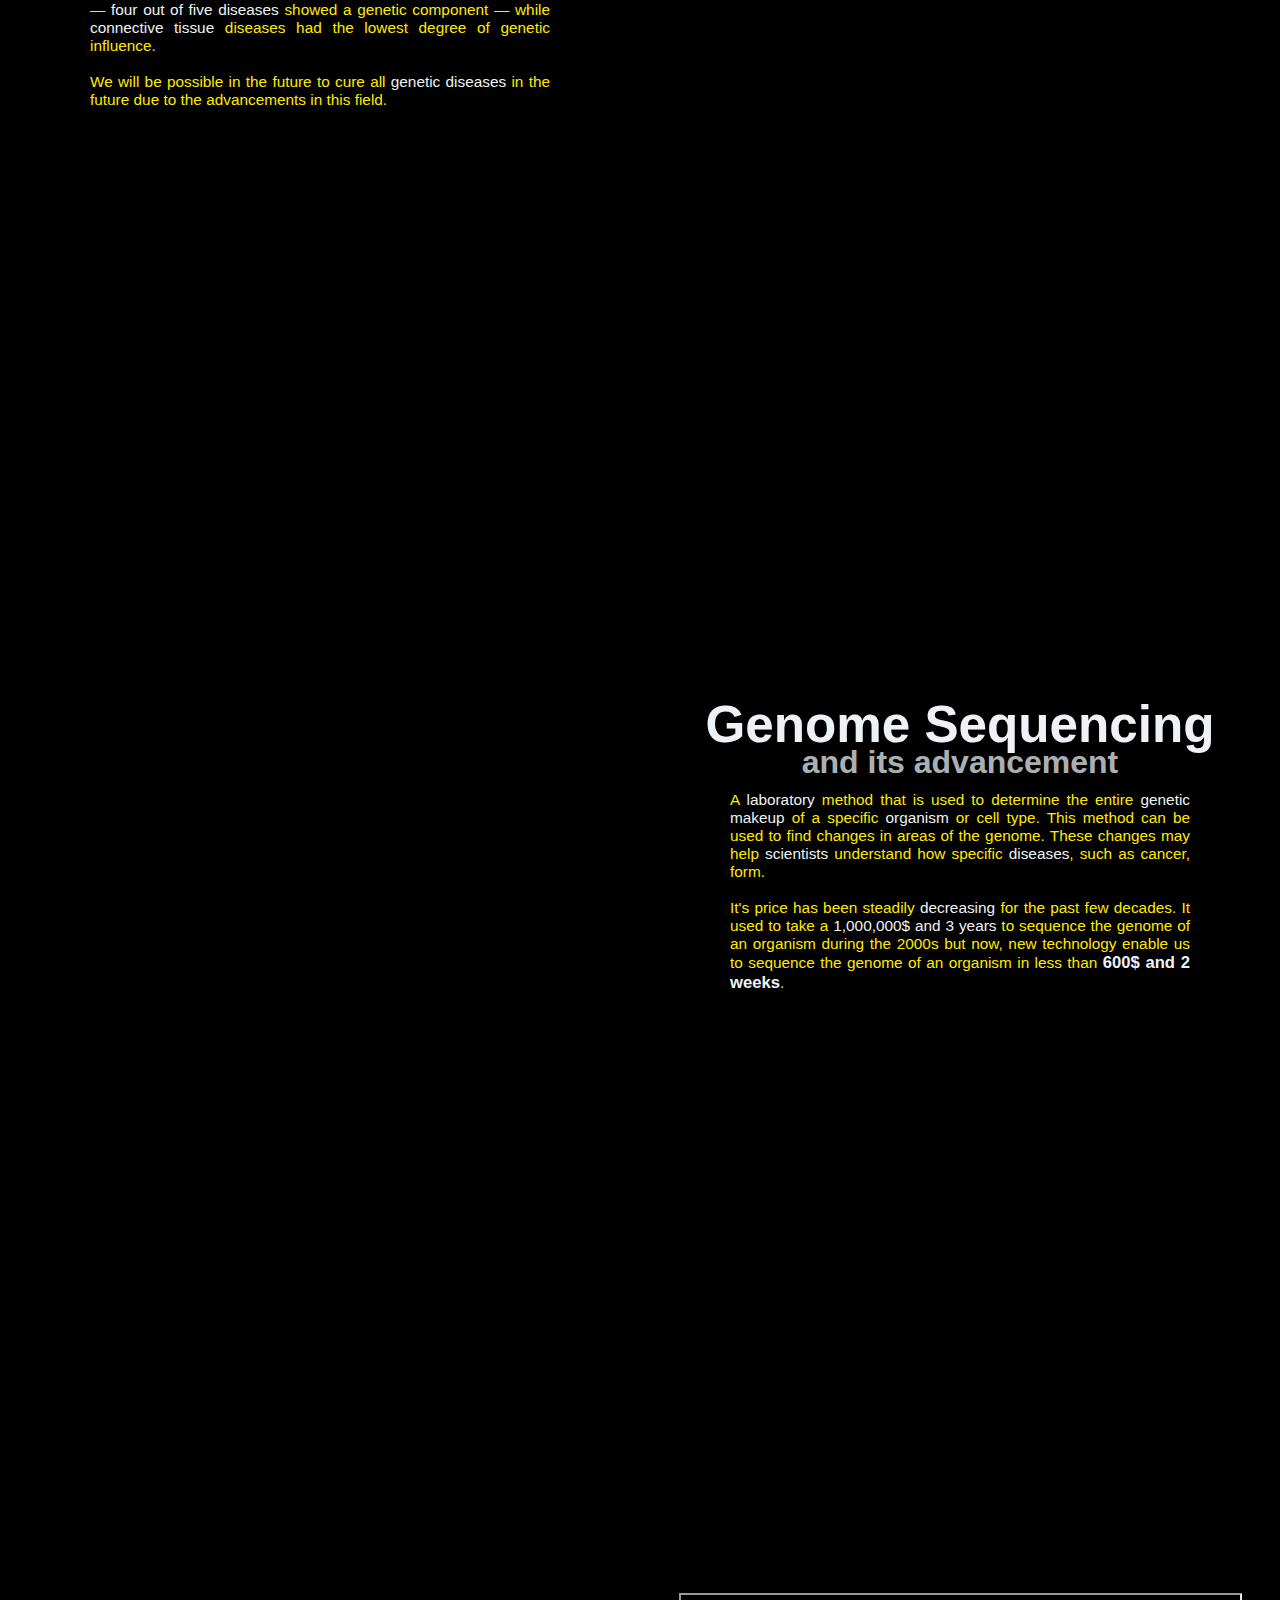
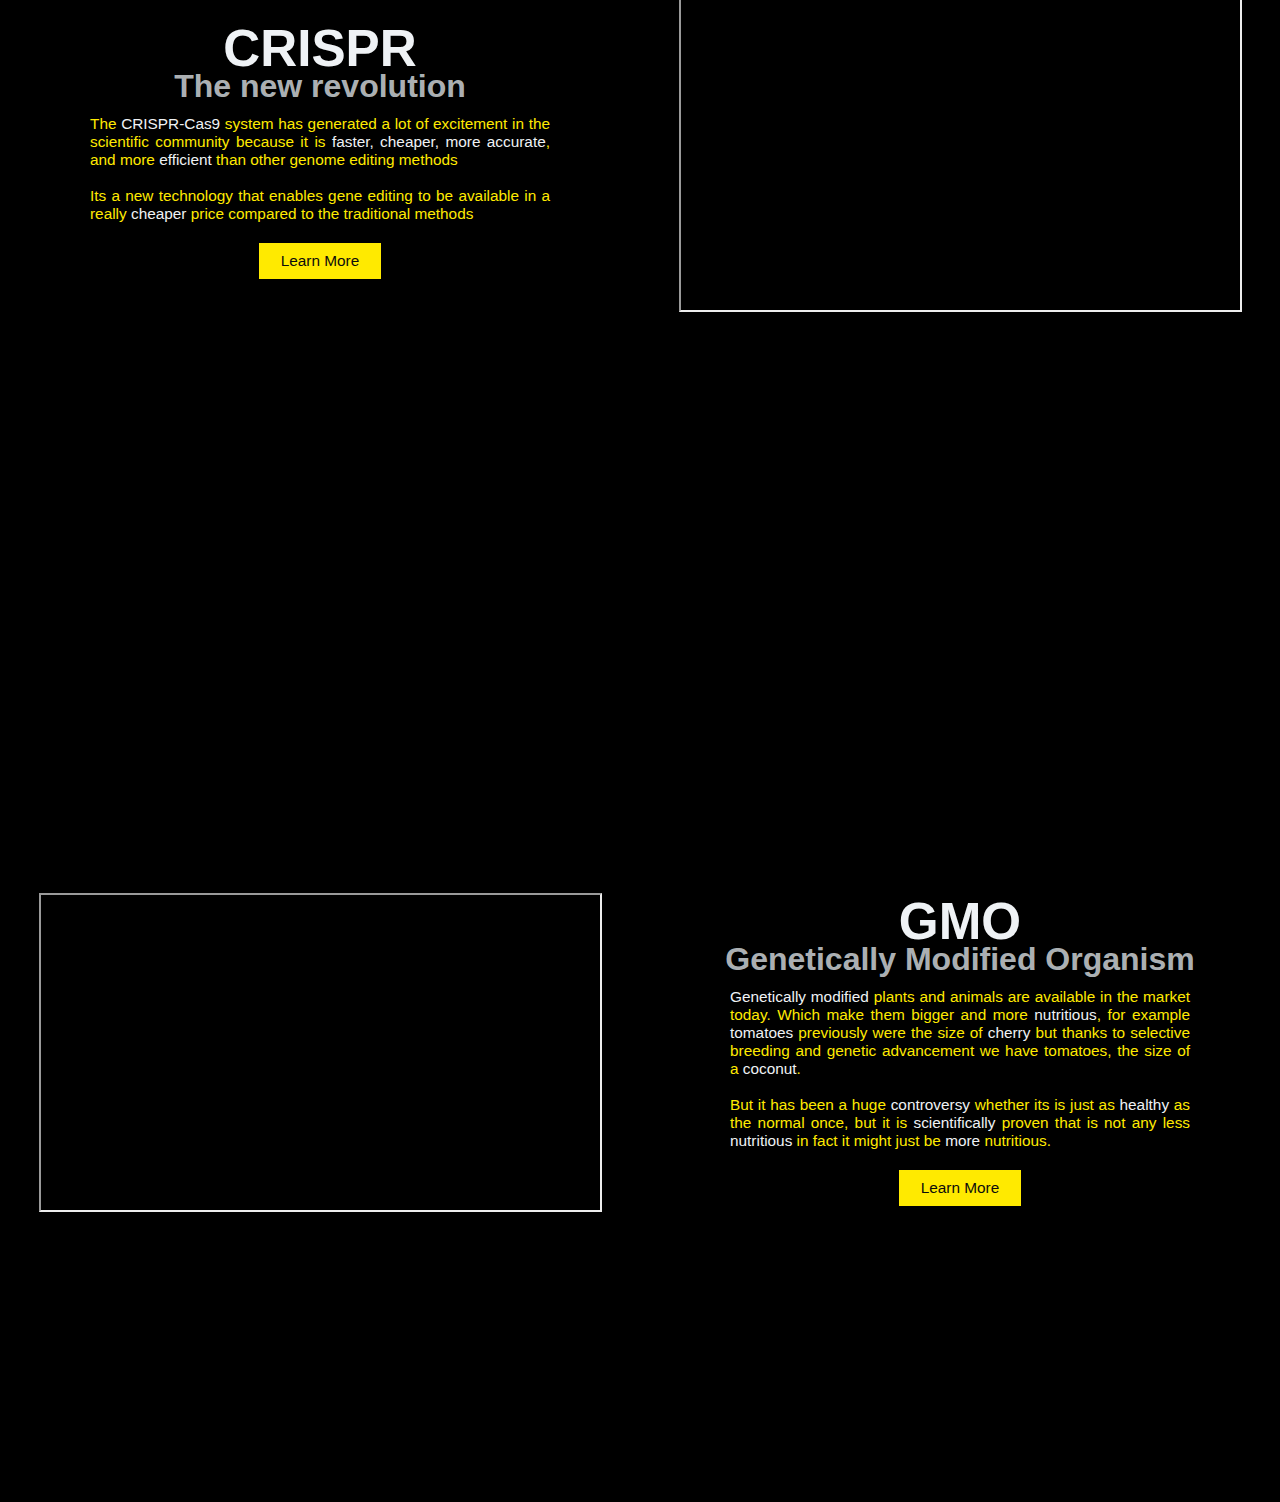
==== commit 62770d48: "Add files via upload" ====
--- a/Pages/home.html
+++ b/Pages/home.html
@@ -153,6 +153,7 @@
                 <br><br>
                 But it has been a huge <span class="white">controversy</span> whether its is just as <span class="white">healthy</span> as the normal once, but it is <span class="white">scientifically</span> proven that is not any less <span class="white">nutritious</span> in fact it might just be <span class="white">more</span> nutritious.
             </p>
+            <button class="learnmore-button" onclick="window.location = 'https://education.nationalgeographic.org/resource/genetically-modified-organisms/'">Learn More</button>
         </div>
     </div>
     <script src="../Scripts/donut-chart.js"></script>
